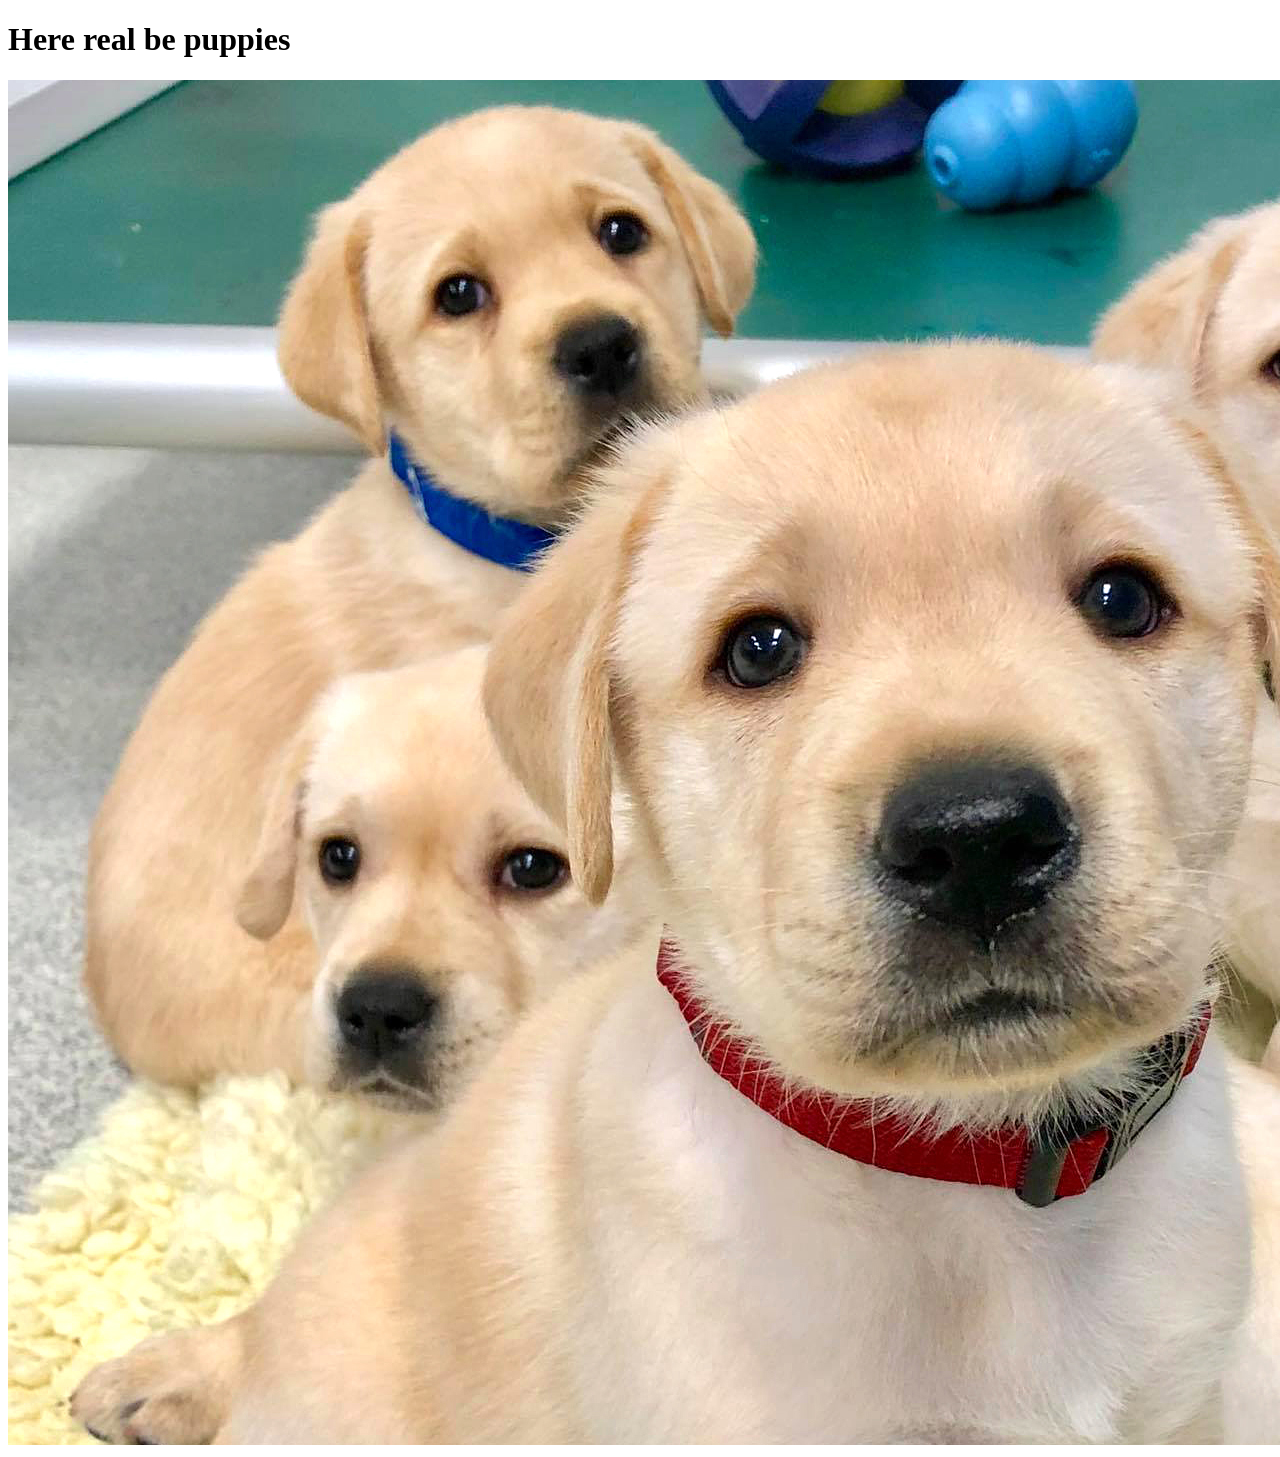
==== index.html @ 0cd2bd76 "added head section, renamed index.cc to index-head.css" ====
<!DOCTYPE html>
<html lang="en">

<head>
    <meta charset="UTF-8">
    <meta http-equiv="X-UA-Compatible" content="IE=edge">
    <meta name="viewport" content="width=device-width, initial-scale=1.0">
    <link rel="stylesheet" href="css/index-head.css">
    <title>puppies</title>
</head>

<body>

    <head>
        <h1>Here real be puppies</h1>
        <img src="img/nice-puppies.jpg" alt="nice-puppies">
    </head>
</body>

</html>
---- css/index-head.css ----
head h1 {
    color: red;
}
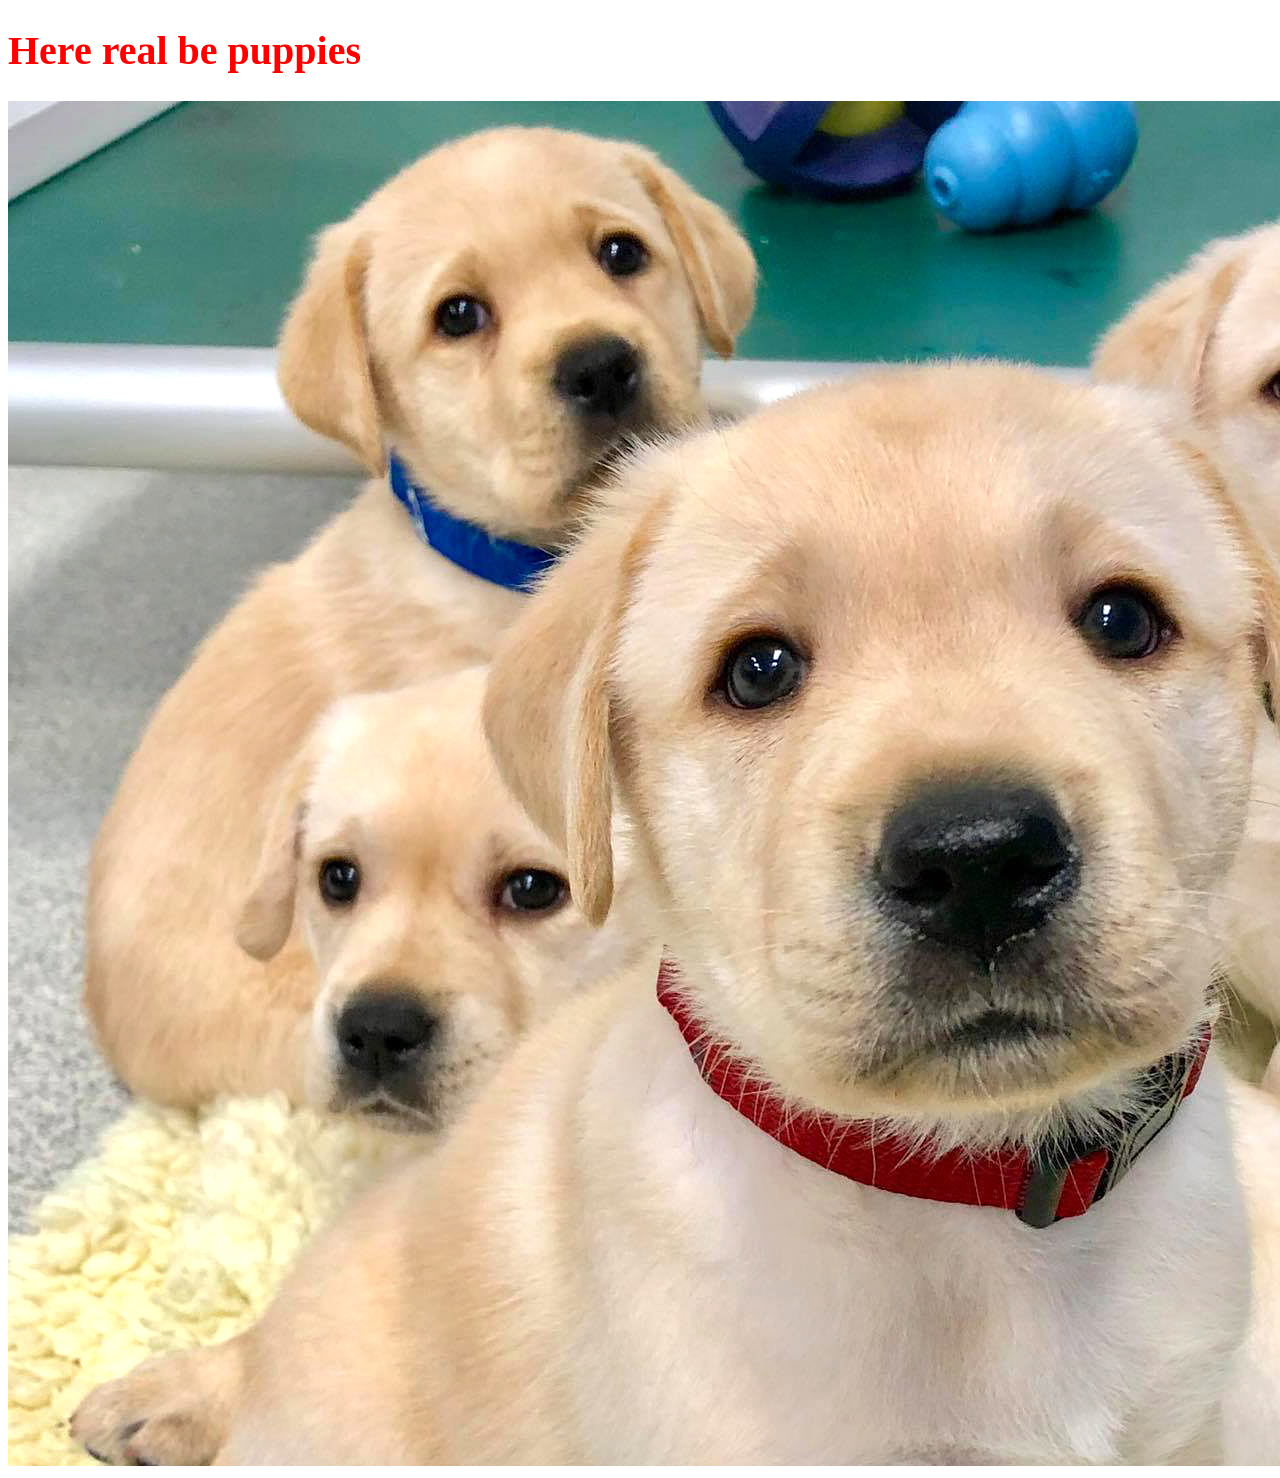
==== commit 837819f2: "Update index.html" ====
--- a/index.html
+++ b/index.html
@@ -10,11 +10,8 @@
 </head>
 
 <body>
-
-    <head>
         <h1>Here real be puppies</h1>
         <img src="img/nice-puppies.jpg" alt="nice-puppies">
-    </head>
 </body>
 
-</html>+</html>
--- a/css/index-head.css
+++ b/css/index-head.css
@@ -1,3 +1,4 @@
-head h1 {
+h1 {
     color: red;
+    font-size: 40px;
 }
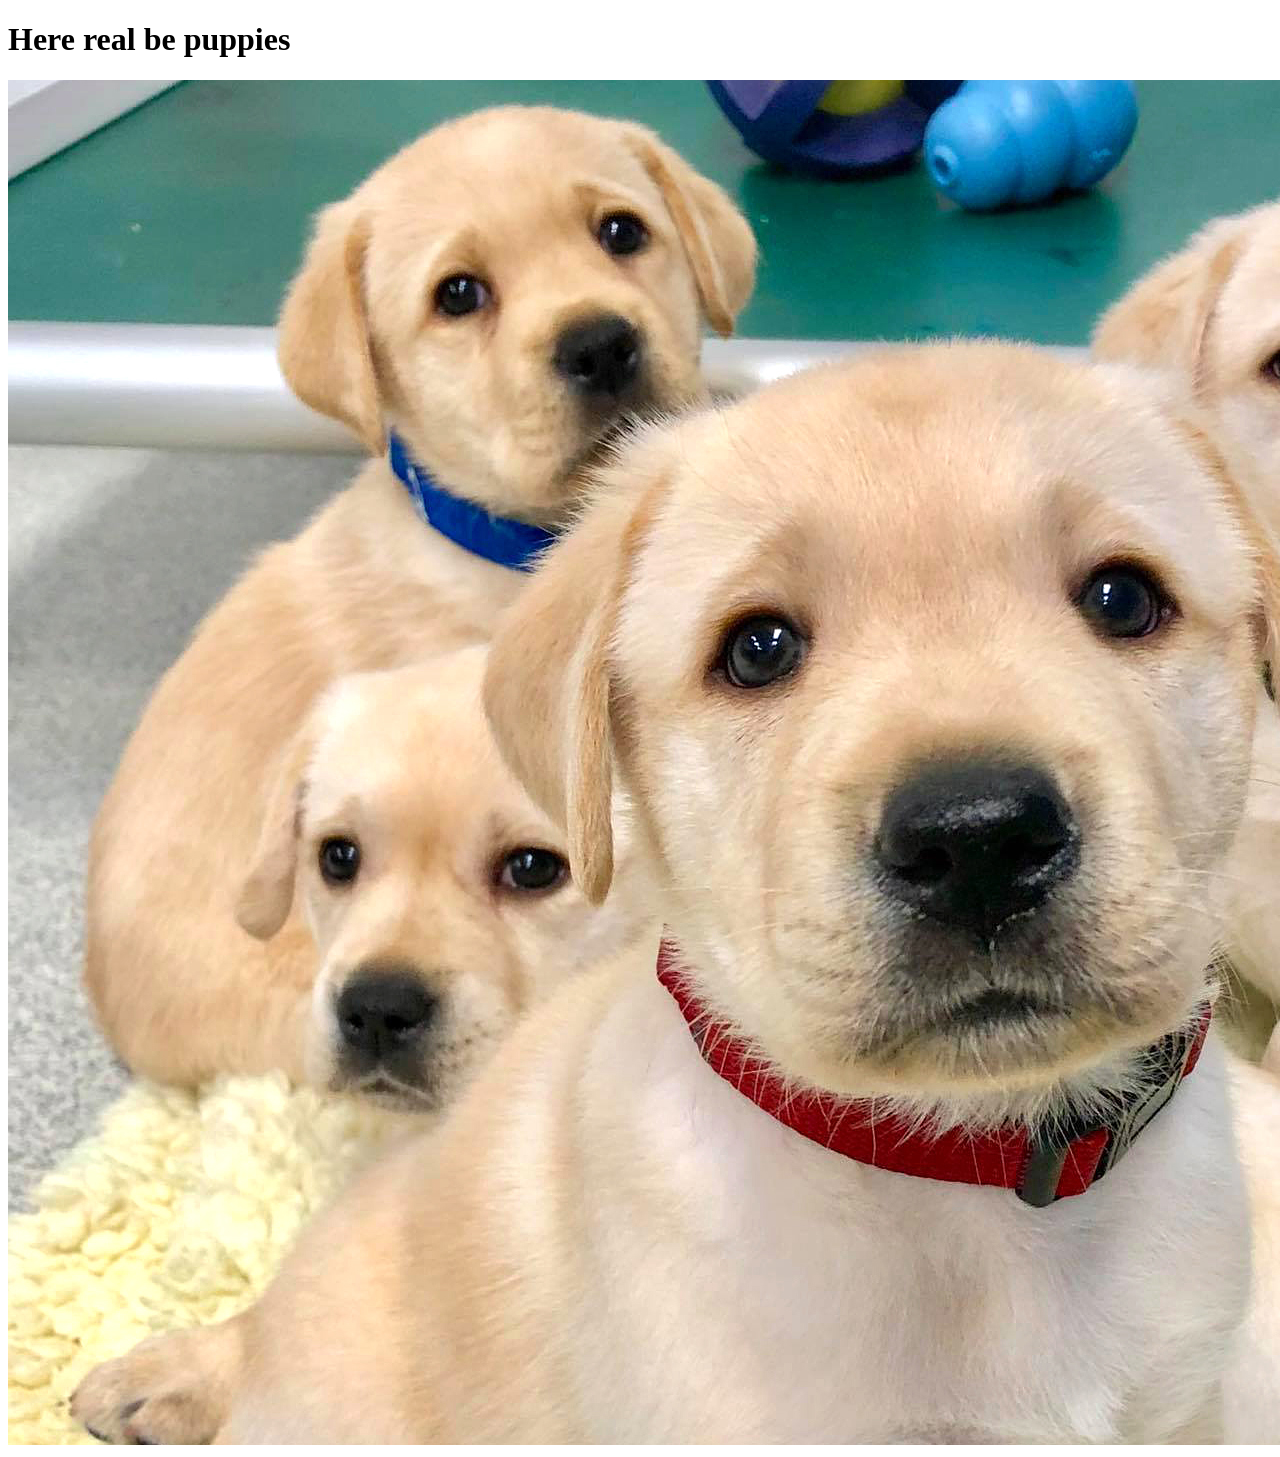
==== commit 90244b50: "come back" ====
--- a/index.html
+++ b/index.html
@@ -10,8 +10,10 @@
 </head>
 
 <body>
+    <head>
         <h1>Here real be puppies</h1>
         <img src="img/nice-puppies.jpg" alt="nice-puppies">
+    </head>
 </body>
 
 </html>
--- a/css/index-head.css
+++ b/css/index-head.css
@@ -1,4 +1,3 @@
-h1 {
+head h1 {
     color: red;
-    font-size: 40px;
 }
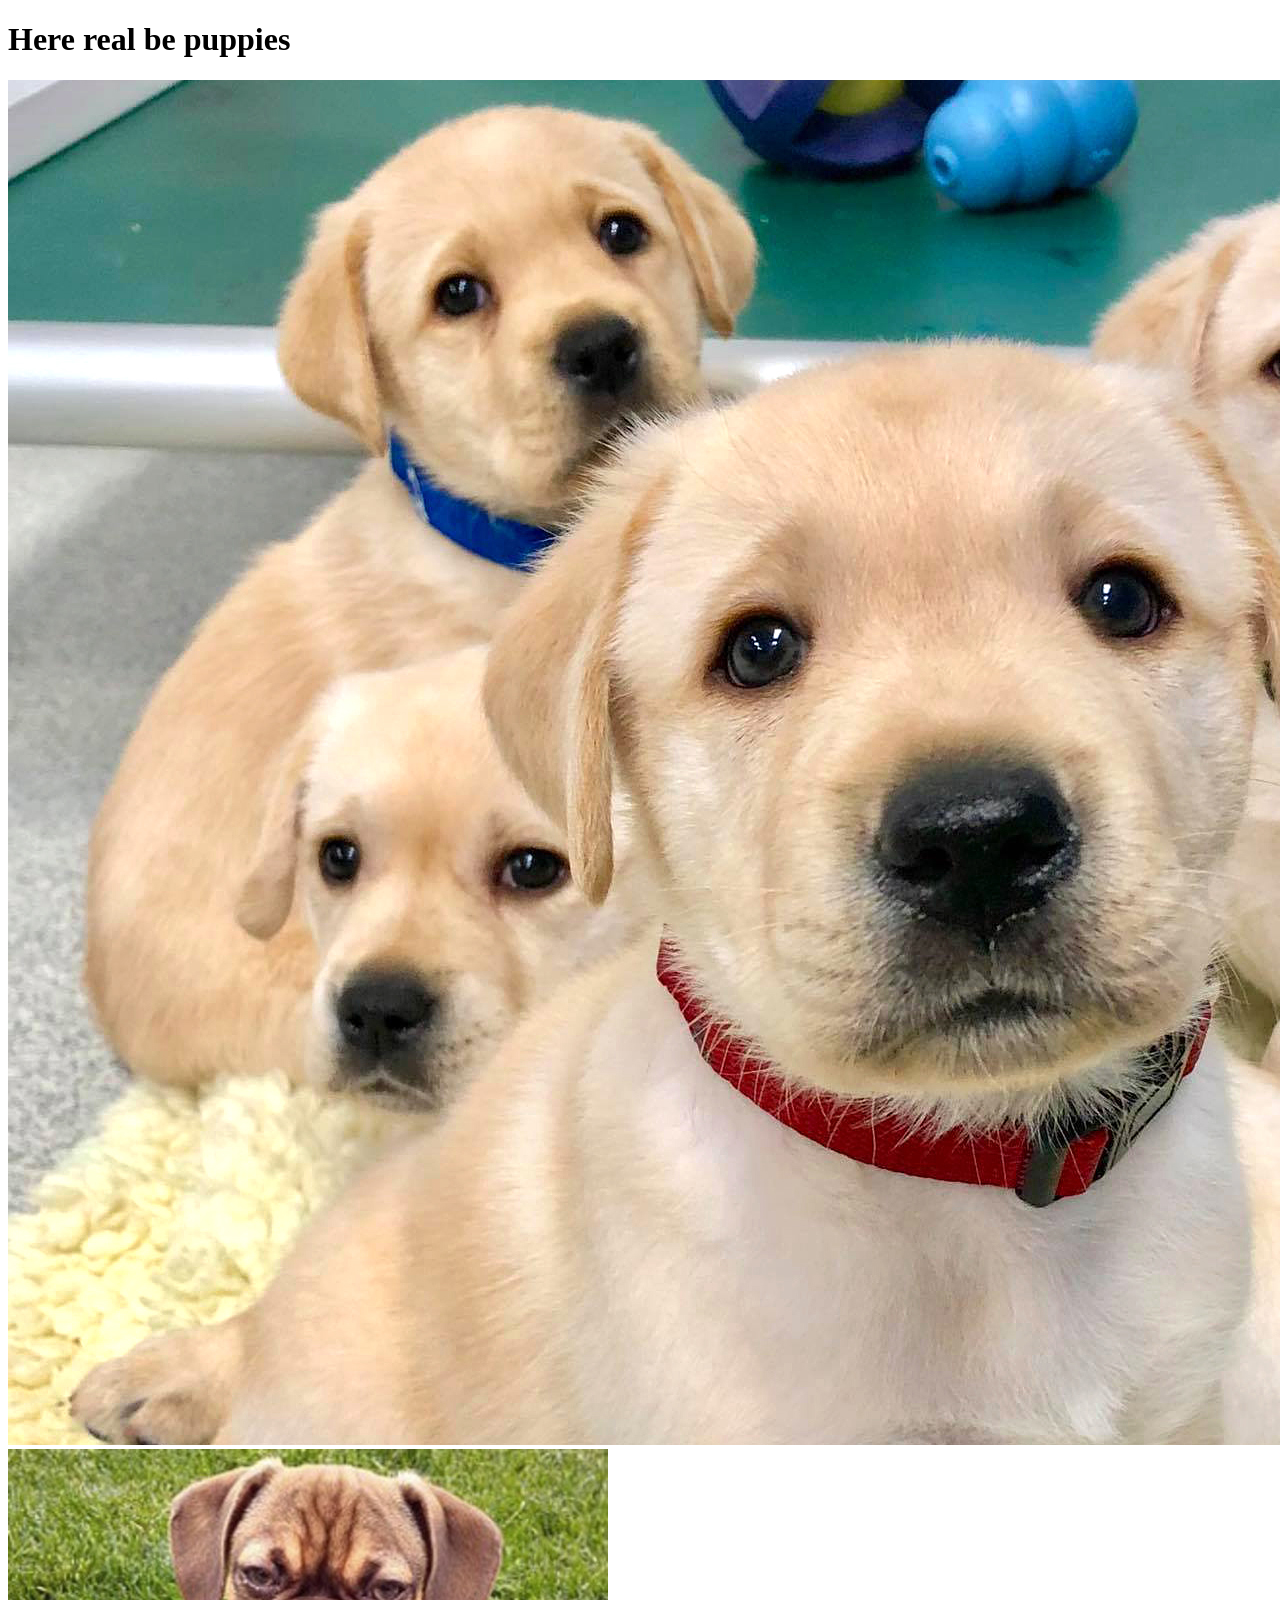
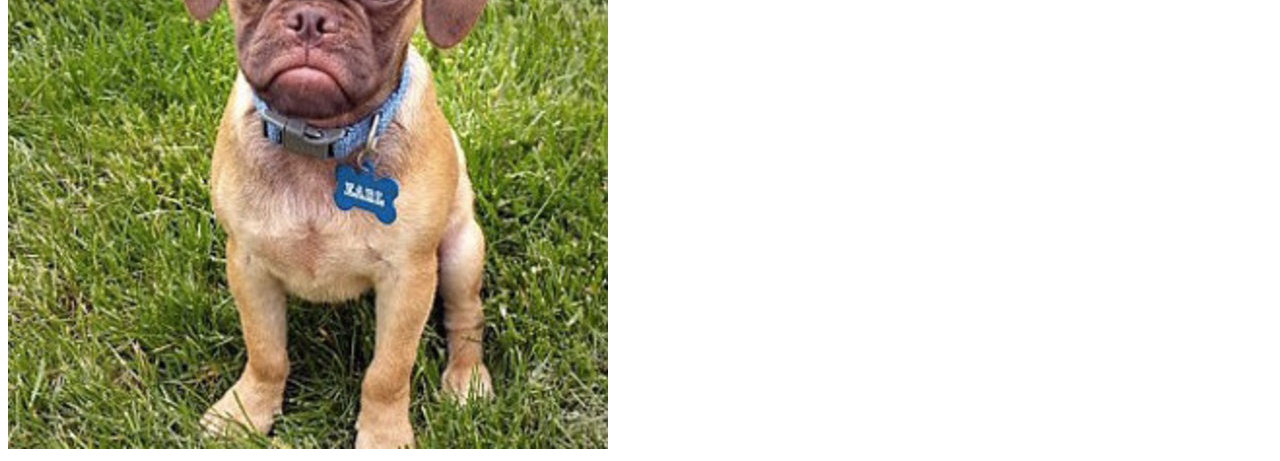
==== commit 40c44413: "added grumpy puppy" ====
--- a/index.html
+++ b/index.html
@@ -13,6 +13,7 @@
     <head>
         <h1>Here real be puppies</h1>
         <img src="img/nice-puppies.jpg" alt="nice-puppies">
+        <img src="img/grumpy-puppy.jpg" alt="grumpy-puppy">
     </head>
 </body>
 
--- a/css/index-head.css
+++ b/css/index-head.css
@@ -1,3 +1,4 @@
 head h1 {
     color: red;
-}
+    font-size: 48px;
+} 
